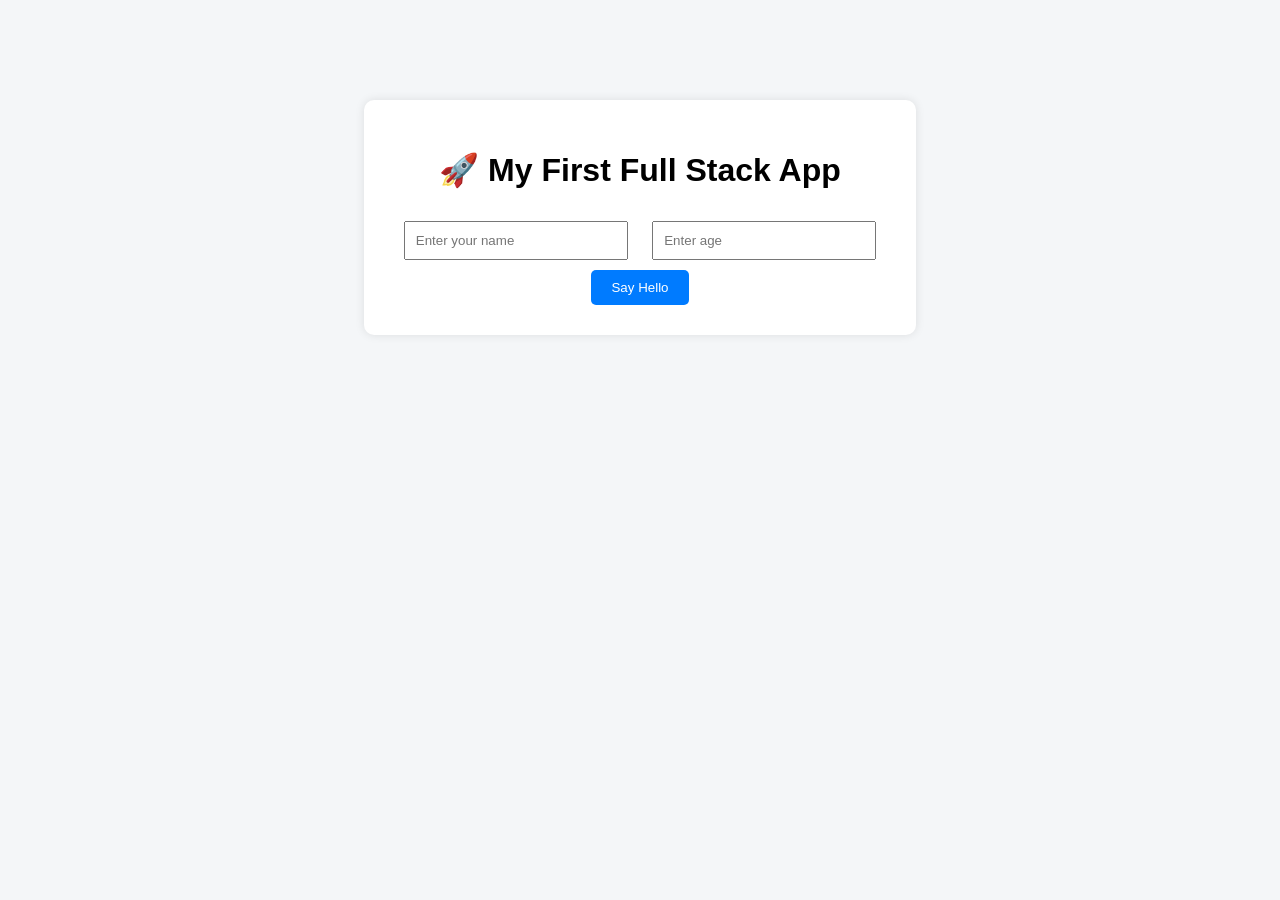
==== src/main/resources/static/index.html @ 91b6b962 "Day 3: Added GET & POST endpoints, connected HTML form to backend, fixed mapping and security issues" ====
<!DOCTYPE html>
<html>
<head>
    <title>My First App</title>
    <style>
        body {
            font-family: Arial;
            background-color: #f4f6f8;
            text-align: center;
            margin-top: 100px;
        }

        .box {
            background: white;
            padding: 30px;
            border-radius: 10px;
            display: inline-block;
            box-shadow: 0 0 10px rgba(0,0,0,0.1);
        }

        input {
            padding: 10px;
            margin: 10px;
            width: 200px;
        }

        button {
            padding: 10px 20px;
            background: #007bff;
            color: white;
            border: none;
            border-radius: 5px;
        }

        button:hover {
            background: #0056b3;
        }
    </style>
</head>
<body>

<div class="box">
    <h1>🚀 My First Full Stack App</h1>

    <form action="/hello-user" method="post">
        <input type="text" name="name" placeholder="Enter your name" />
        <input type="number" name="age" placeholder="Enter age" />
        <br/>
        <button type="submit">Say Hello</button>
    </form>
</div>

</body>
</html>
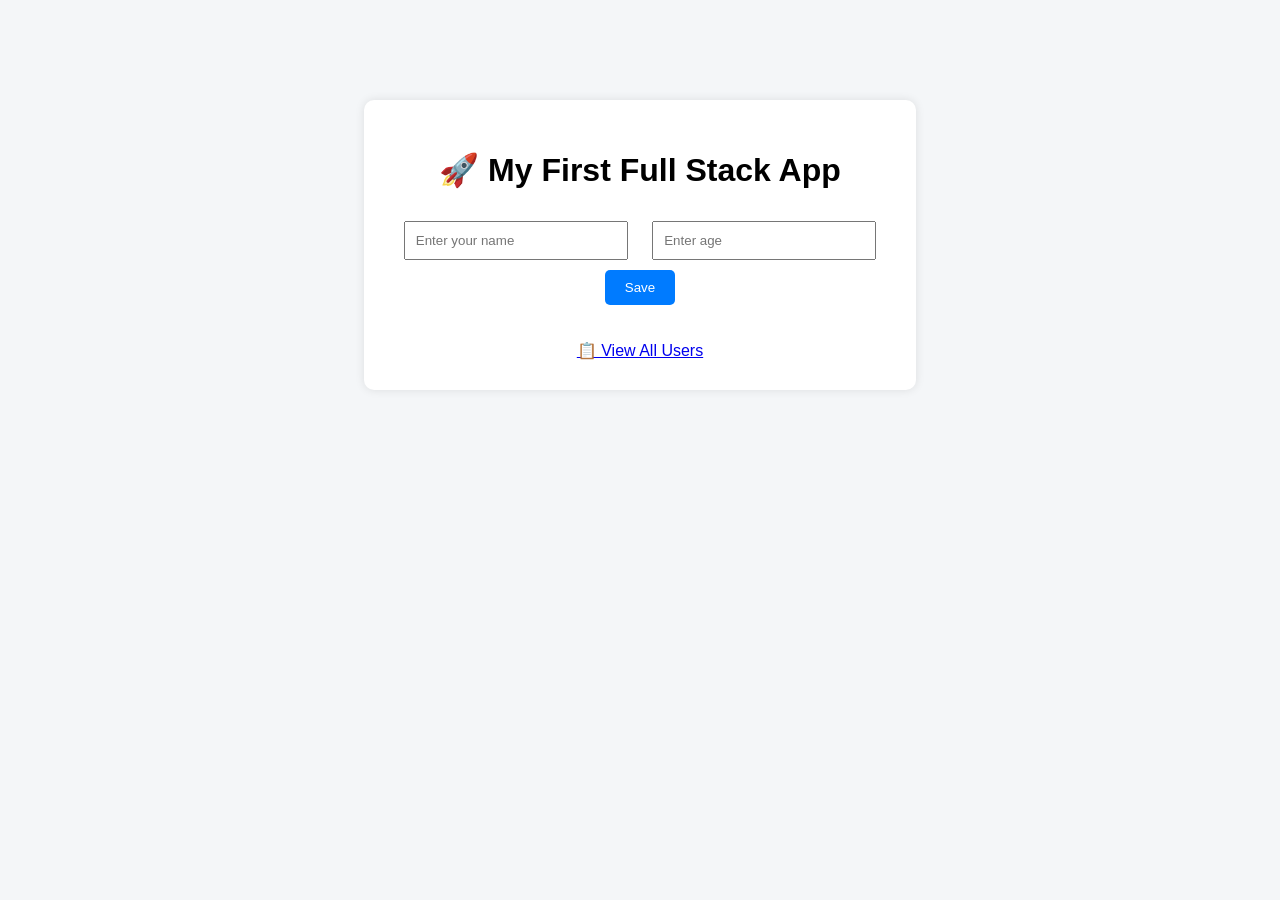
==== commit 9704e81c: "Day 4: Added database (H2), User entity, repository, save & view users feature, improved UI" ====
--- a/src/main/resources/static/index.html
+++ b/src/main/resources/static/index.html
@@ -46,8 +46,10 @@
         <input type="text" name="name" placeholder="Enter your name" />
         <input type="number" name="age" placeholder="Enter age" />
         <br/>
-        <button type="submit">Say Hello</button>
+        <button type="submit">Save</button>
     </form>
+    <br><br>
+    <a href="/users">📋 View All Users</a>
 </div>
 
 </body>
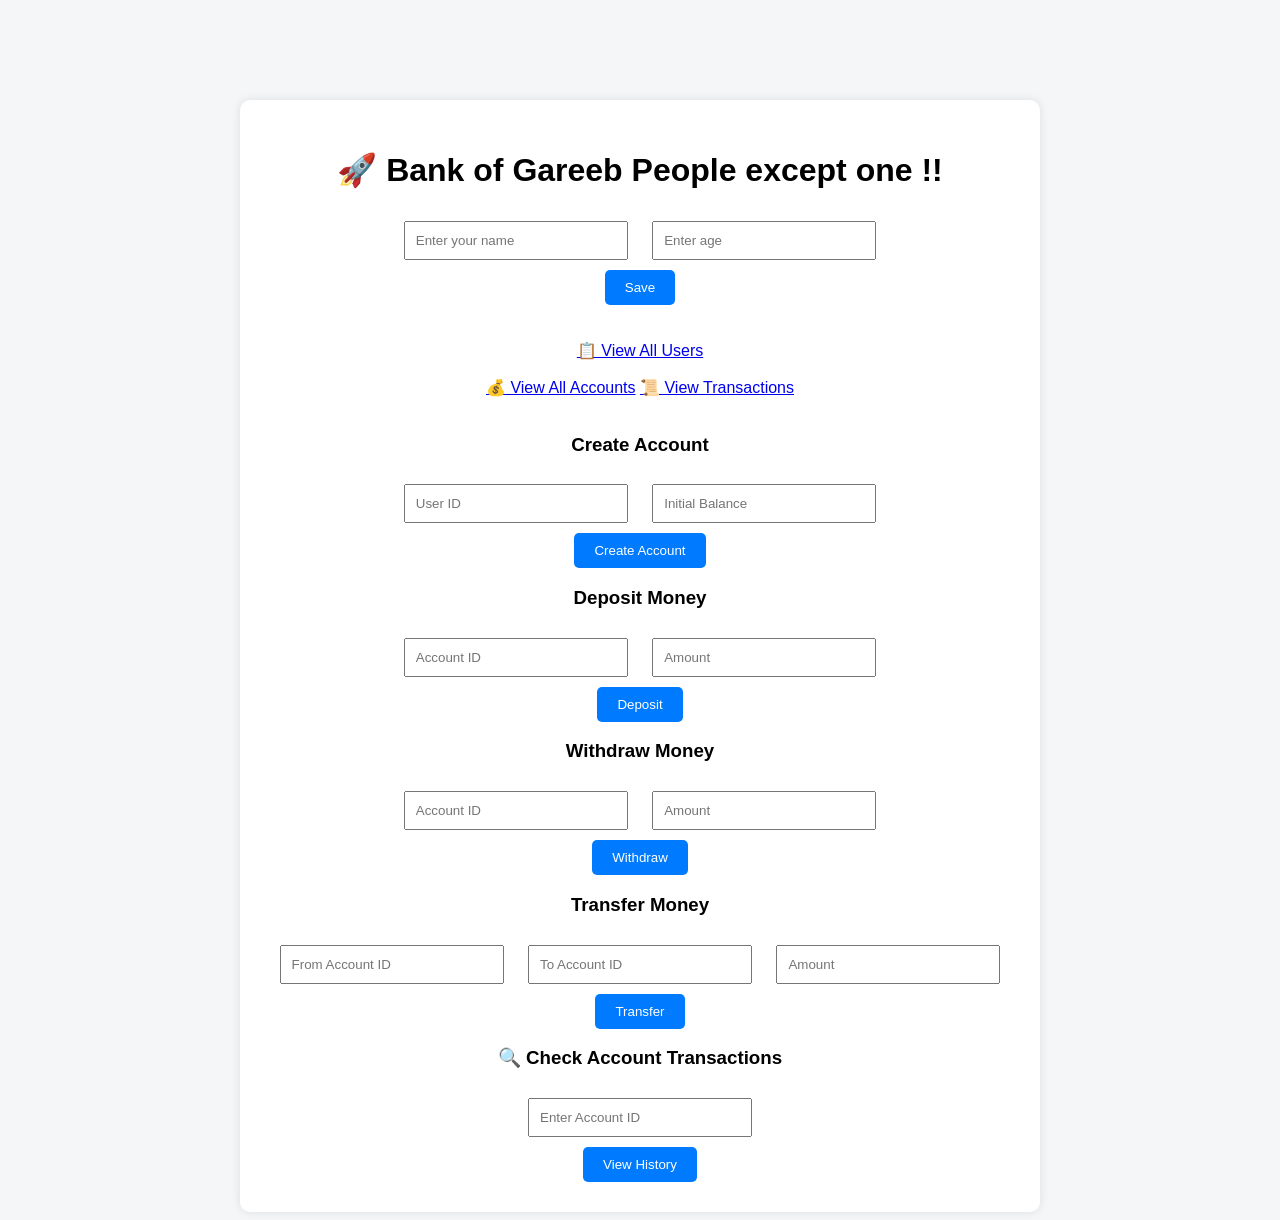
==== commit df6498d8: "deposit, withdraw, transfer and transaction history features added and learned about errors 404, 405" ====
--- a/src/main/resources/static/index.html
+++ b/src/main/resources/static/index.html
@@ -40,7 +40,7 @@
 <body>
 
 <div class="box">
-    <h1>🚀 My First Full Stack App</h1>
+    <h1>🚀 Bank of Gareeb People except one !!</h1>
 
     <form action="/hello-user" method="post">
         <input type="text" name="name" placeholder="Enter your name" />
@@ -50,6 +50,53 @@
     </form>
     <br><br>
     <a href="/users">📋 View All Users</a>
+    <br><br>
+    <a href="/accounts">💰 View All Accounts</a>
+
+    <a href="/transactions">📜 View Transactions</a>
+
+    <br><br>
+    <h3>Create Account</h3>
+    <form action="/create-account" method="post">
+        <input type="number" name="userId" placeholder="User ID" />
+        <input type="number" name="balance" placeholder="Initial Balance" />
+        <br/>
+        <button type="submit">Create Account</button>
+    </form>
+
+    <h3>Deposit Money</h3>
+    <form action="/deposit" method="post">
+        <input type="number" name="accountId" placeholder="Account ID" />
+        <input type="number" name="amount" placeholder="Amount" />
+        <br/>
+        <button type="submit">Deposit</button>
+    </form>
+
+    <h3>Withdraw Money</h3>
+    <form action="/withdraw" method="post">
+        <input type="number" name="accountId" placeholder="Account ID" />
+        <input type="number" name="amount" placeholder="Amount" />
+        <br/>
+        <button type="submit">Withdraw</button>
+    </form>
+
+    <h3>Transfer Money</h3>
+    <form action="/transfer" method="post">
+        <input type="number" name="fromAccountId" placeholder="From Account ID" />
+        <input type="number" name="toAccountId" placeholder="To Account ID" />
+        <input type="number" name="amount" placeholder="Amount" />
+        <br/>
+        <button type="submit">Transfer</button>
+    </form>
+
+    <h3>🔍 Check Account Transactions</h3>
+
+    <form action="/account-transactions" method="get">
+        <input type="number" name="accountId" placeholder="Enter Account ID" />
+        <br/>
+        <button type="submit">View History</button>
+    </form>
+
 </div>
 
 </body>
